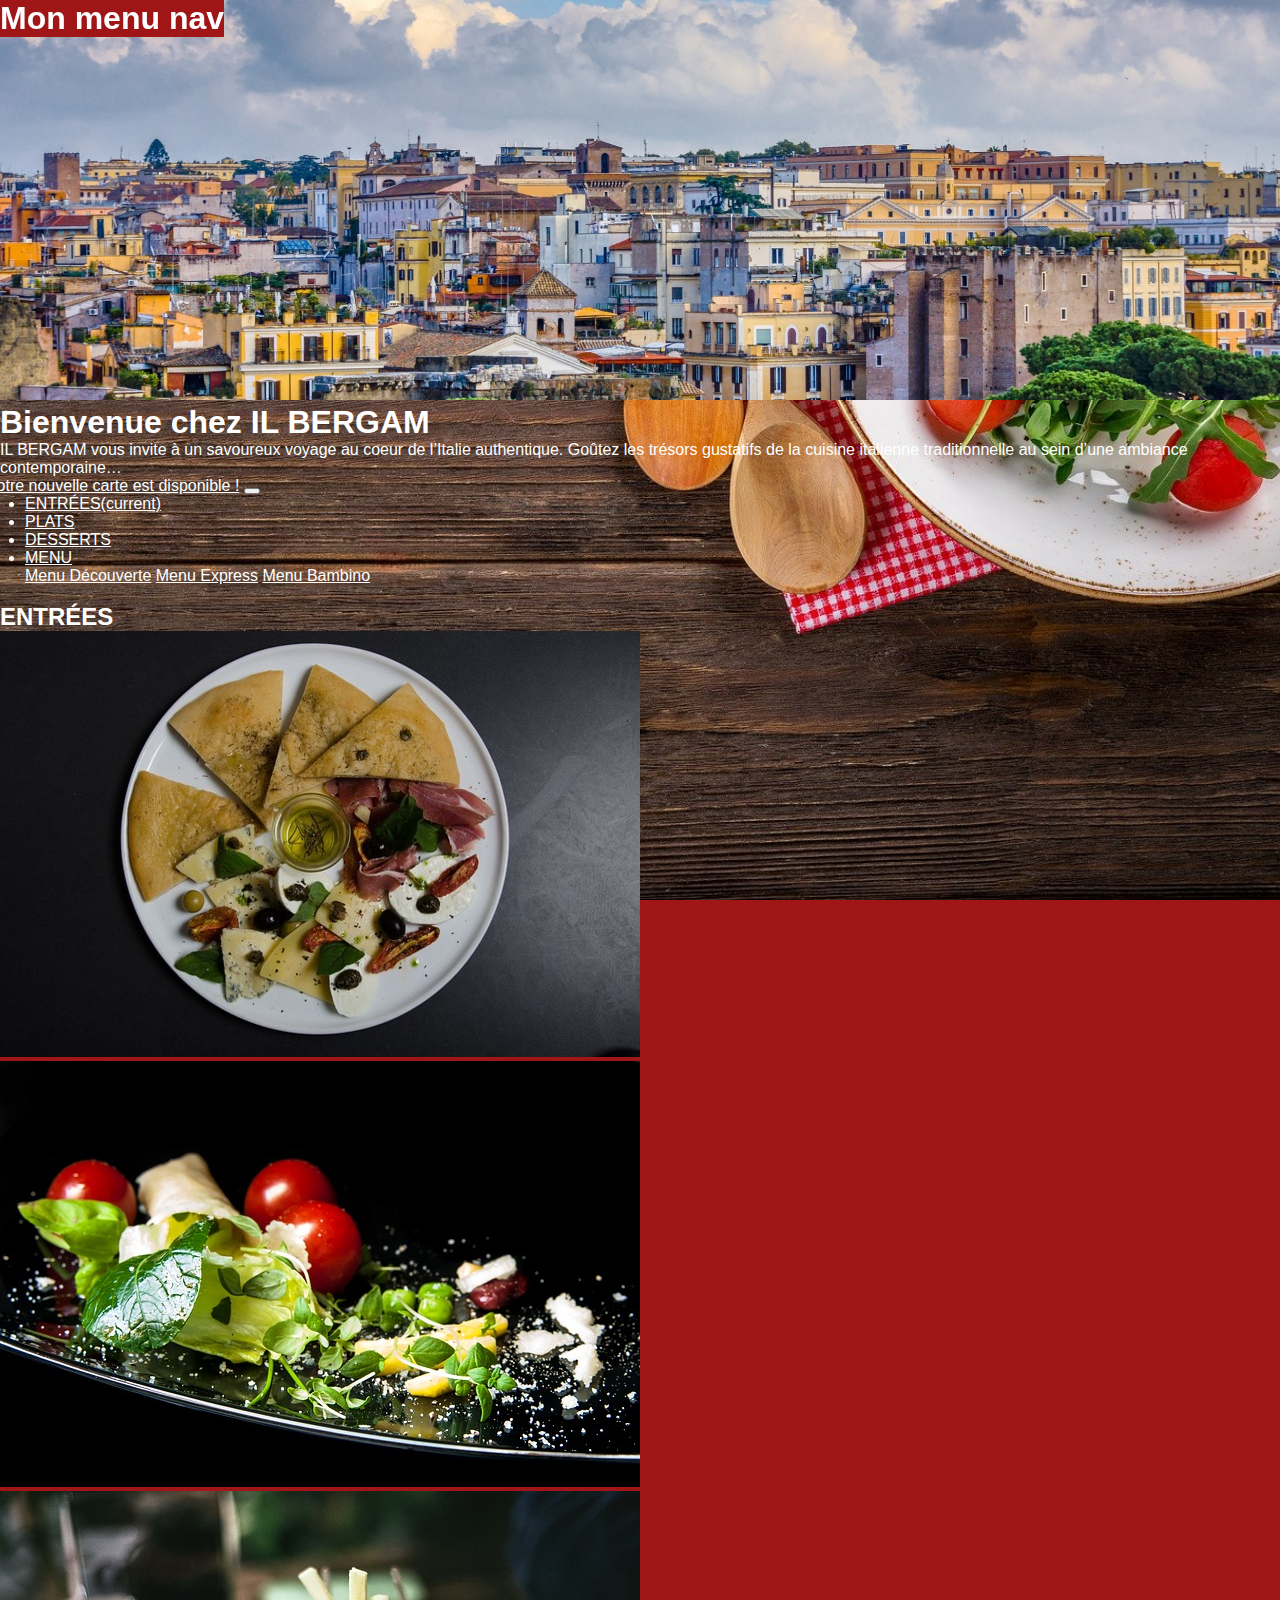
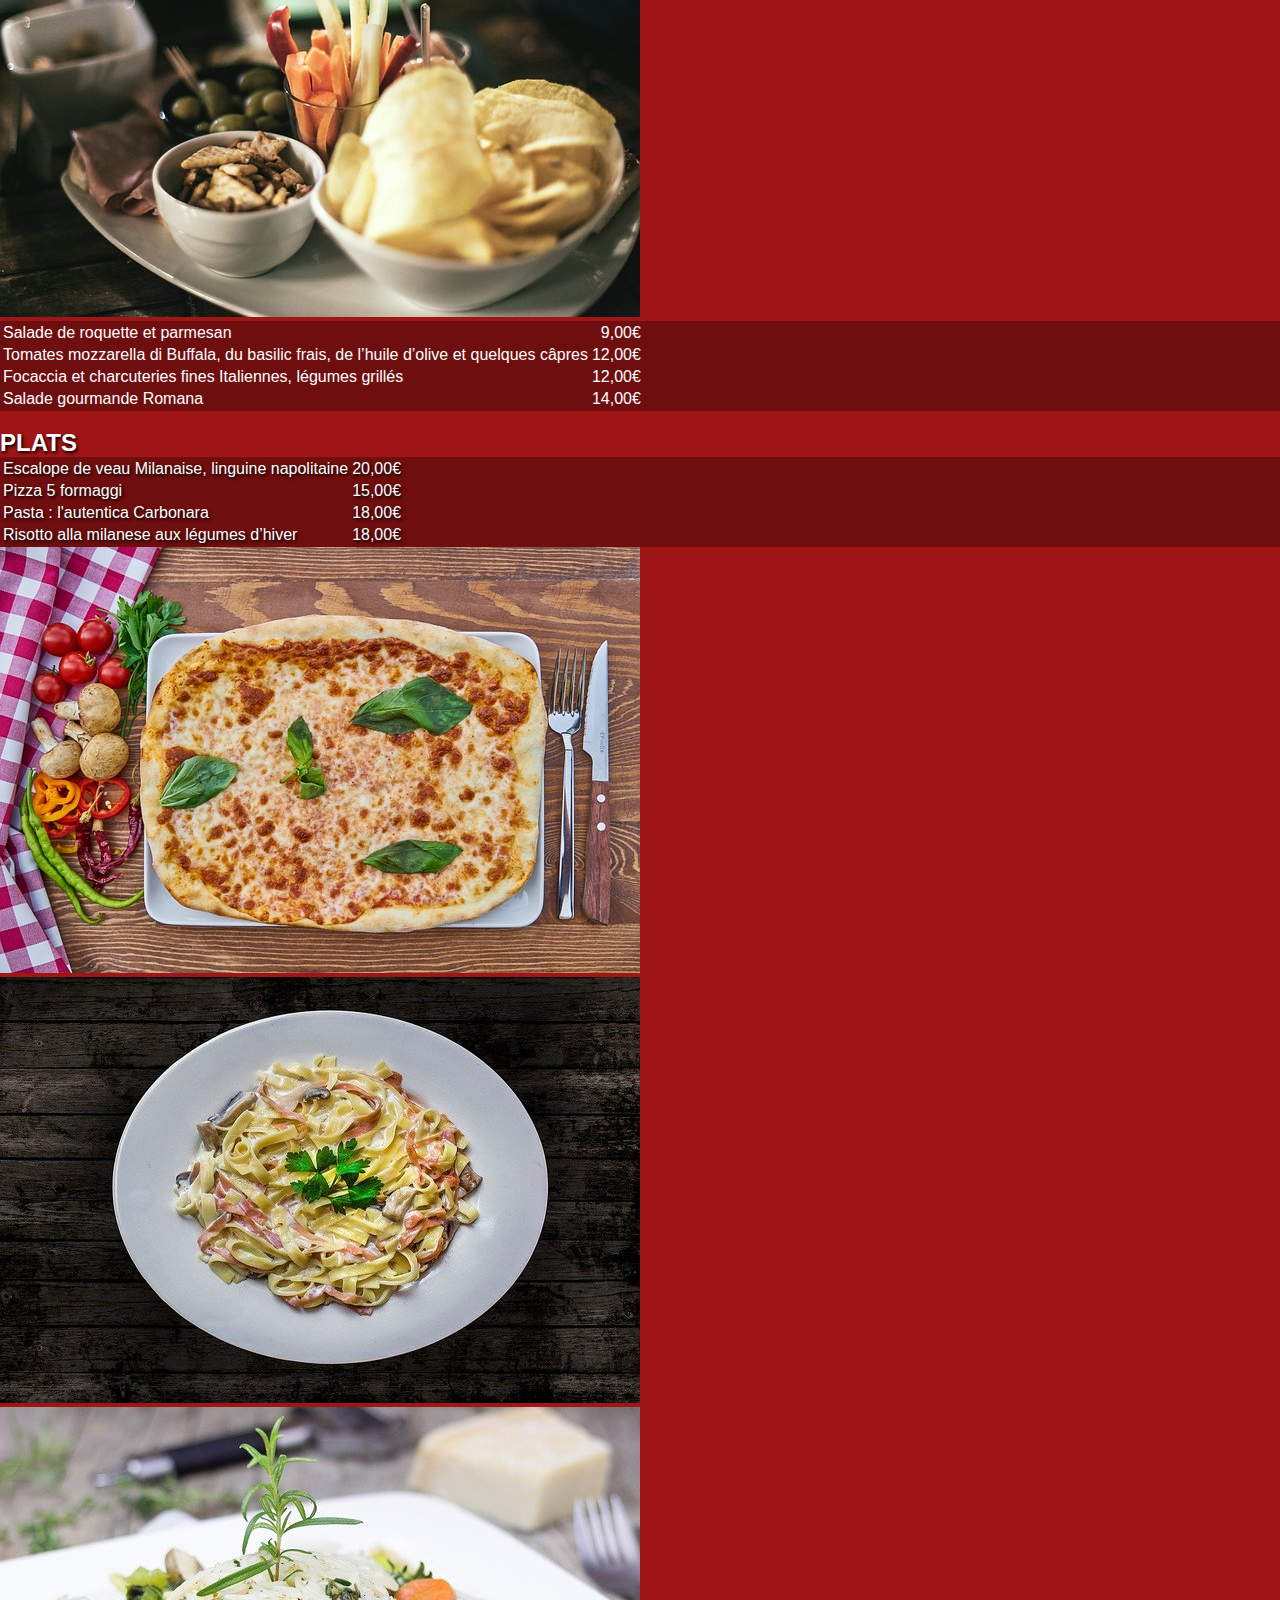
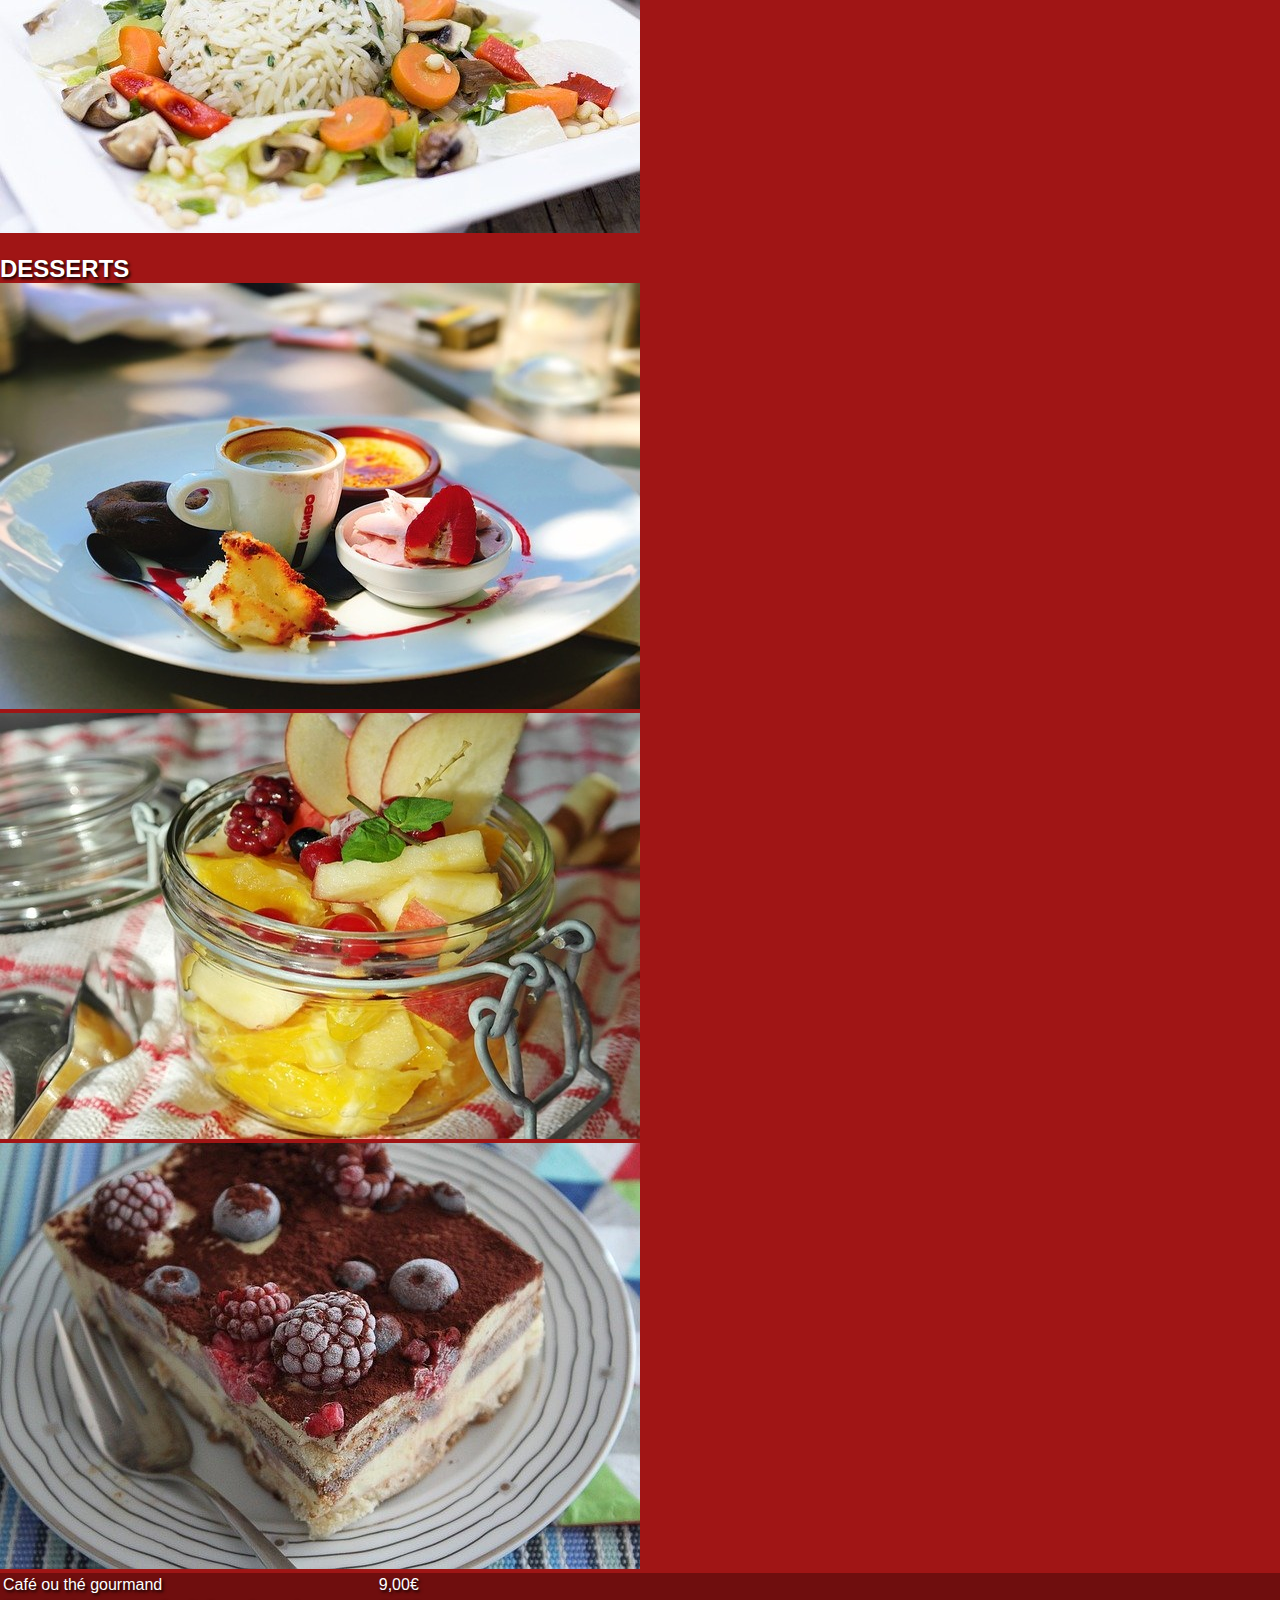
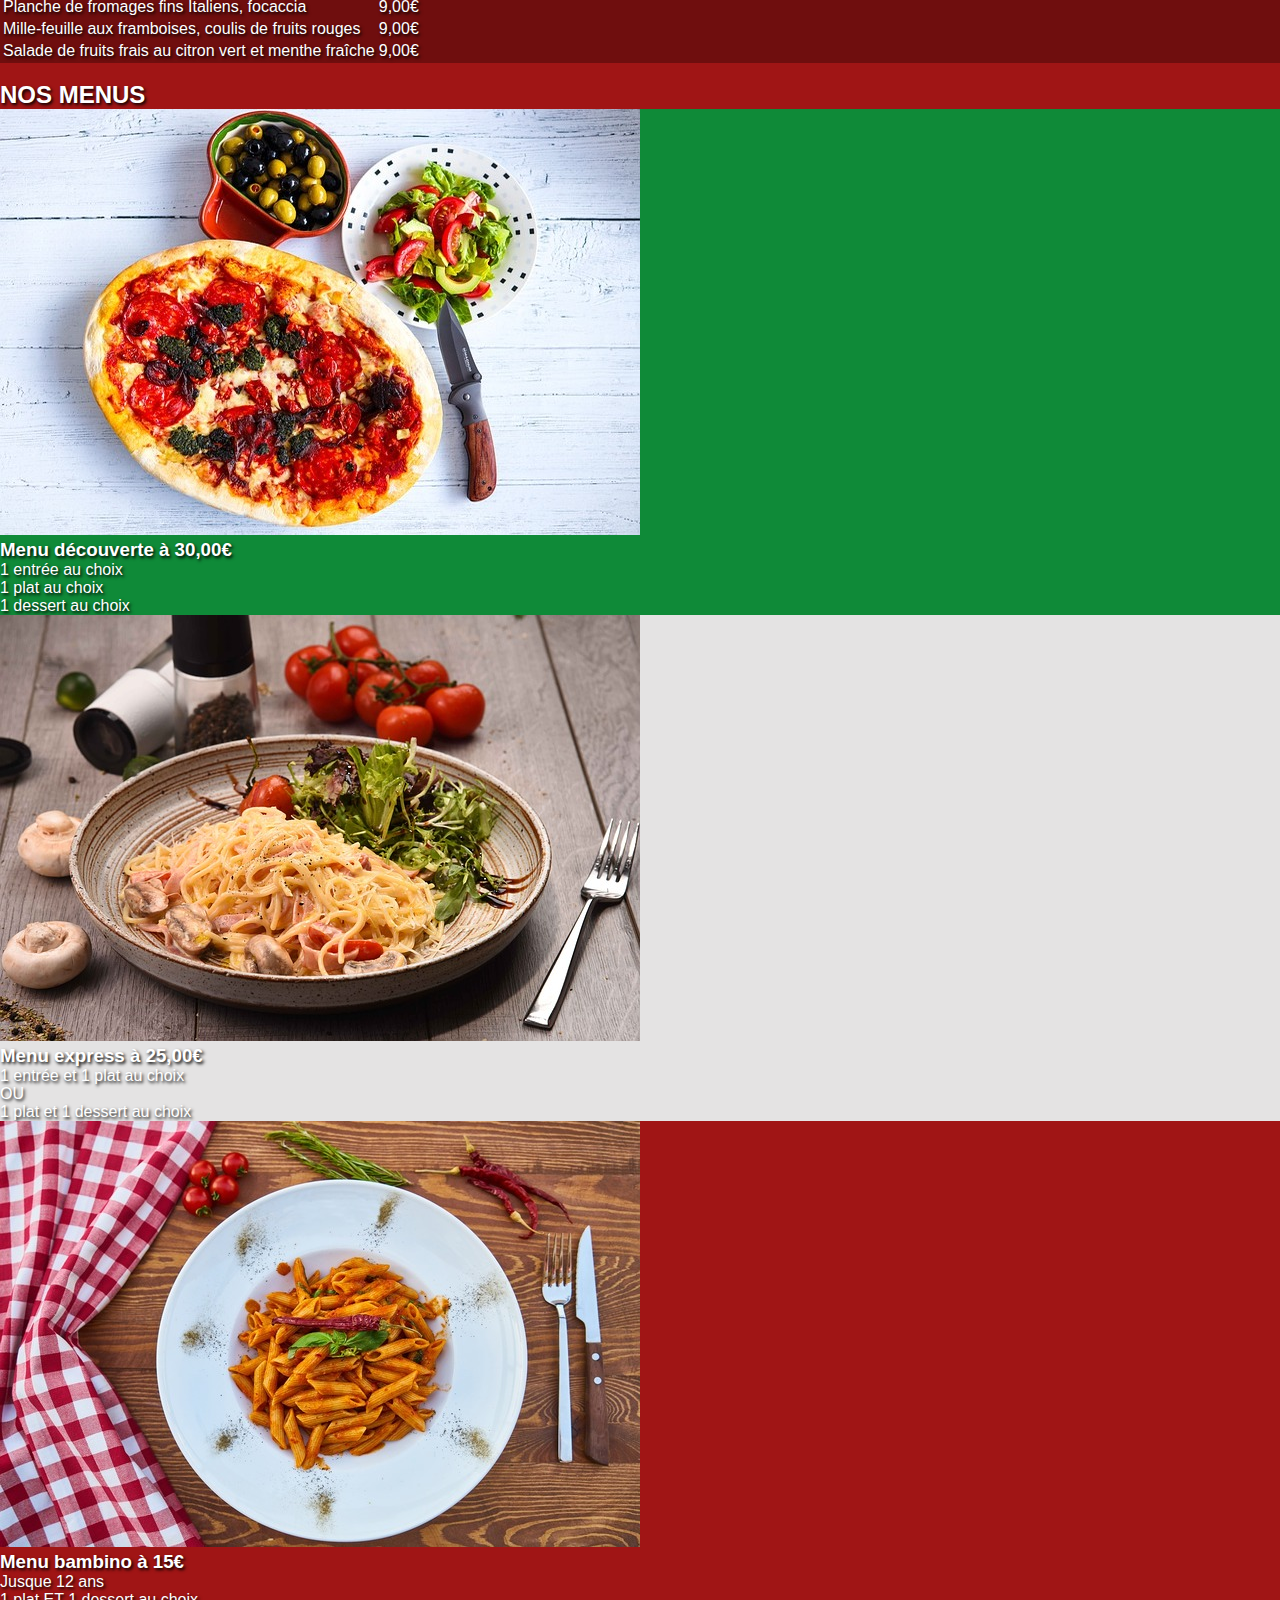
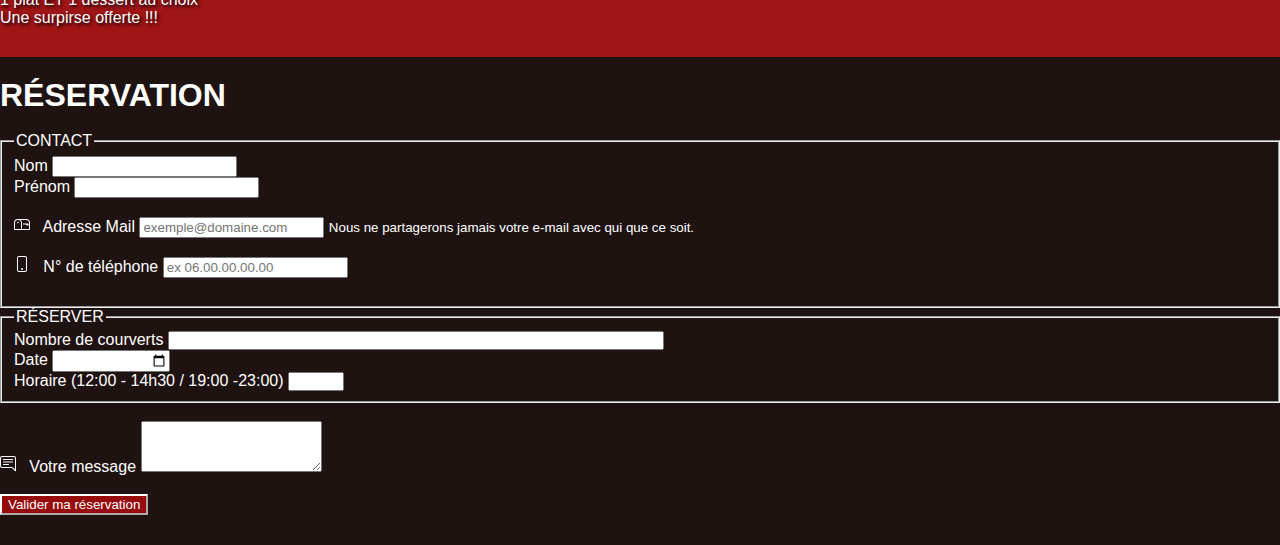
==== carte_reservation.html @ c31d00de "commit avant fusion" ====
<!DOCTYPE html>
<html lang="en">

<head>
  <meta charset="utf-8">
  <meta name="viewport" content="width=device-width, initial-scale=1, shrink-to-fit=no">

  <link rel="stylesheet" href="https://cdn.jsdelivr.net/npm/bootstrap@4.5.3/dist/css/bootstrap.min.css"
    integrity="sha384-TX8t27EcRE3e/ihU7zmQxVncDAy5uIKz4rEkgIXeMed4M0jlfIDPvg6uqKI2xXr2" crossorigin="anonymous">
  <link rel="stylesheet" href="css/style_carte.css">

  <title>Carte</title>

</head>

<body class="container-fluid">

  <div id="page" class="row">
    <div id="menu" class="col-lg-3">
      <h1>Mon menu nav</h1>
    </div>

    <!-- colonne droite -->
    <div id="colonne_droite" class="container col-lg-9">


        <header>
            <div id="banniere">
                <img src="image-accueil/banniere1.jpg" width="100%">
                <div id="welcome">
                    <h1 class="text-center font-italic"><strong>Bienvenue chez IL BERGAM</strong></h1>
                </div>
            </div>
            <p class="text-justify font-italic">IL BERGAM vous invite à un savoureux voyage au coeur de l’Italie
                authentique.
                Goûtez les trésors gustatifs de la cuisine italienne traditionnelle au sein d’une ambiance
                contemporaine…
            </p>
        </header>
      
      <!-- Menu de navigation de la carte -->
      <nav class="navbar navbar-expand-lg navbar-light bg-light sticky-top">
        <a class="navbar-brand" href="#">Notre nouvelle carte est disponible !</a>
        <button class="navbar-toggler" type="button" data-toggle="collapse" data-target="#navbarNavDropdown" aria-controls="navbarNavDropdown" aria-expanded="false" aria-label="Toggle navigation">
          <span class="navbar-toggler-icon"></span>
        </button>
        <div class="collapse navbar-collapse" id="navbarNavDropdown">
          <ul class="navbar-nav">
            <li class="nav-item active">
              <a class="nav-link" href="#entrees">ENTRÉES<span class="sr-only">(current)</span></a>
            </li>
            <li class="nav-item">
              <a class="nav-link" href="#plats">PLATS</a>
            </li>
            <li class="nav-item">
              <a class="nav-link" href="#desserts">DESSERTS</a>
            </li>
            <li class="nav-item dropdown">
              <a class="nav-link dropdown-toggle" href="#" id="navbarDropdownMenuLink" role="button" data-toggle="dropdown" aria-haspopup="true" aria-expanded="false">
                MENU
              </a>
              <div class="dropdown-menu" aria-labelledby="navbarDropdownMenuLink">
                <a class="dropdown-item" href="#carte_menus">Menu Découverte</a>
                <a class="dropdown-item" href="#carte_menus">Menu Express</a>
                <a class="dropdown-item" href="#carte_menus">Menu Bambino</a>
              </div>
            </li>
          </ul>
        </div>
      </nav>

      <!-- Carte -->
      <!-- Entrée -->

      <section id="entrees"></section>
        <br /><H2>ENTRÉES</H2>
        <div class="row">
          <!-- Carousel entrées-->
          <div id="carouselExampleInterval" class="carousel slide col-lg-3" data-ride="carousel">
            <div class="carousel-inner">
              <div class="carousel-item active" data-interval="4000">
                <img src="images/entrée2.jpg" class="d-block w-100" alt="entrée1">
              </div>
              <div class="carousel-item" data-interval="4000">
                <img src="images/entrée1.jpg" class="d-block w-100" alt="entrée2">
              </div>
              <div class="carousel-item" data-interval="4000">
                <img src="images/entrée3.jpg" class="d-block w-100" alt="entrée3">
              </div>
            </div>
          </div>
          <!-- Carte des Entrées -->
          <div id="liste_entrees" class="col-lg-9">
            <table class="table table-hover">
              <tbody>
                <tr>
                  <td>Salade de roquette et parmesan</td>
                  <td class="prix">9,00€</td>
                </tr>
                <tr>
                  <td>Tomates mozzarella di Buffala, du basilic frais, de l’huile d’olive et quelques câpres</td>
                  <td class="prix">12,00€</td>
                </tr>
                <tr>
                  <td>Focaccia et charcuteries fines Italiennes, légumes grillés</td>
                  <td class="prix">12,00€</td>
                </tr>
                <tr>
                  <td>Salade gourmande Romana</td>
                  <td class="prix">14,00€</td>
                </tr>
              </tbody>
            </table>
          </div>
        </div>
      </section>

      <!-- Plats -->
      <section id="plats">
        <br />
        <H2>PLATS</H2>
        <div class="row">
          <!-- Carte des plats -->
          <div id="liste_plats" class="col-lg-9">
            <table class="table table-hover">
              <tbody>
                <tr>
                  <td>Escalope de veau Milanaise, linguine napolitaine</td>
                  <td class="prix">20,00€</td>
                </tr>
                <tr>
                  <td>Pizza 5 formaggi</td>
                  <td class="prix">15,00€</td>
                </tr>
                <tr>
                  <td>Pasta : l'autentica Carbonara</td>
                  <td class="prix">18,00€</td>
                </tr>
                <tr>
                  <td>Risotto alla milanese aux légumes d’hiver</td>
                  <td class="prix">18,00€</td>
                </tr>
              </tbody>
            </table>
          </div>
          <!-- Carousel plats-->
          <div id="carouselExampleInterval" class="carousel slide col-lg-3" data-ride="carousel">
            <div class="carousel-inner">
              <div class="carousel-item active" data-interval="4000">
                <img src="images/plat1.jpg" class="d-block w-100" alt="plat1">
              </div>
              <div class="carousel-item" data-interval="4000">
                <img src="images/plat2.jpg" class="d-block w-100" alt="plat2">
              </div>
              <div class="carousel-item" data-interval="4000">
                <img src="images/plat3.jpg" class="d-block w-100" alt="plat3">
              </div>
            </div>
          </div>
        </div>
      </section>

      <!-- Desserts -->
      
      <section id="desserts">
        <br />
        <H2>DESSERTS</H2>
        <div class="row">
          <!-- Carousel desserts-->
          <div id="carouselExampleInterval" class="carousel slide col-lg-3" data-ride="carousel">
            <div class="carousel-inner">
              <div class="carousel-item active" data-interval="4000">
                <img src="images/cafe.jpg" class="d-block w-100" alt="dessert1">
              </div>
              <div class="carousel-item" data-interval="4000">
                <img src="images/salade_fruits.jpg" class="d-block w-100" alt="dessert2">
              </div>
              <div class="carousel-item" data-interval="4000">
                <img src="images/mille_feuille.jpg" class="d-block w-100" alt="dessert3">
              </div>
            </div>
          </div>
          <!-- Carte des desserts -->
          <div id="liste_desserts" class="col-lg-9">
            <table class="table table-hover">
              <tbody>
                <tr>
                  <td>Café ou thé gourmand</td>
                  <td class="prix">9,00€</td>
                </tr>
                <tr>
                  <td>Planche de fromages fins Italiens, focaccia</td>
                  <td class="prix">9,00€</td>
                </tr>
                <tr>
                  <td>Mille-feuille aux framboises, coulis de fruits rouges</td>
                  <td class="prix">9,00€</td>
                </tr>
                <tr>
                  <td>Salade de fruits frais au citron vert et menthe fraîche</td>
                  <td class="prix">9,00€</td>
                </tr>
              </tbody>
            </table>
          </div>
      </section>

      <!-- menus -->
      <section id="carte_menus">
        <br />
        <H2>NOS MENUS</H2>
        <div class="row">
          <div id="menu1" class="col-md-12 col-lg-4">
            <div class="card1 text-white">
              <img src="images/decouverte.jpg" class="card-img" alt="decouverte">
              <div class="card-body">
                <h3 class="card-title">Menu découverte à 30,00€</h3>
                <p class="card-text">1 entrée au choix</p>
                <p class="card-text">1 plat au choix</p>
                <p class="card-text">1 dessert au choix</p>
              </div>
            </div>
          </div>
      
          <div id="menu2" class="col-md-12 col-lg-4">
            <div class="card2 text-white">
              <img src="images/express.jpg" class="card-img" alt="express">
              <div class="card-body">
                <h3 class="card-title">Menu express à 25,00€</h3>
                <p class="card-text">1 entrée et 1 plat au choix</p>
                <p class="card-text">OU</p>
                <p class="card-text">1 plat et 1 dessert au choix</p>
              </div>
            </div>
          </div>
      
          <div id="menu3" class="col-md-12 col-lg-4">
            <div class="card3 text-white">
              <img src="images/bambino.jpg" class="card-img" alt="...">
              <div class="card-body">
                <h3 class="card-title">Menu bambino à 15€</h3>
                <p class="card-text">Jusque 12 ans</p>
                <p class="card-text">1 plat ET 1 dessert au choix</p>
                <p class="card-text">Une surpirse offerte !!!</p>
              </div>
            </div>
          </div>
        </div>
      </section>

      <!-- Réservation -->
      <form method="post" action="validation.html">
        <h1>RÉSERVATION</h1><br />
        <fieldset>
          <legend>CONTACT</legend>
          <div class="row container">
            <div class="col">
              <label for="Name">Nom</label>
              <input type="text" class="form-control" id="name" placeholder="" required>
            </div>
            <div class="col">
              <label for="firstName">Prénom</label>
              <input type="text" class="form-control" id="firstName" placeholder="" required>
            </div>
          </div>
          <div class="row container">
            <div class="col">
              <label for="mail"><br /><svg width="1em" height="1em" viewBox="0 0 16 16" class="bi bi-mailbox"
                  fill="currentColor" xmlns="http://www.w3.org/2000/svg">
                  <path fill-rule="evenodd" d="M4 4a3 3 0 0 0-3 3v6h6V7a3 3 0 0 0-3-3zm0-1h8a4 4 0 0 1 4 4v6a1 1 0 0 1-1 1H1a1 1 0 0 1-1-1V7a4 4 0 0 1 4-4zm2.646 1A3.99 3.99 0 0 1 8 7v6h7V7a3 3 0 0 0-3-3H6.646z" />
                  <path fill-rule="evenodd" d="M11.793 8.5H9v-1h5a.5.5 0 0 1 .5.5v1a.5.5 0 0 1-.5.5h-1a.5.5 0 0 1-.354-.146l-.853-.854z" />
                  <path d="M5 7c0 .552-.448 0-1 0s-1 .552-1 0a1 1 0 0 1 2 0z" />
                </svg> &nbsp Adresse Mail</label>
              <input type="email" class="form-control" id="mail" aria-describedby="emailHelp" placeholder="exemple@domaine.com" maxlength="50" size="20" required>
              <small id="emailHelp" class="form-text text-muted">Nous ne partagerons jamais votre e-mail avec qui que ce soit.</small>
            </div>
            <div class="col">
              <label for="phone"><br /><svg width="1em" height="1em" viewBox="0 0 16 16" class="bi bi-phone" fill="currentColor" xmlns="http://www.w3.org/2000/svg">
                  <path fill-rule="evenodd" d="M11 1H5a1 1 0 0 0-1 1v12a1 1 0 0 0 1 1h6a1 1 0 0 0 1-1V2a1 1 0 0 0-1-1zM5 0a2 2 0 0 0-2 2v12a2 2 0 0 0 2 2h6a2 2 0 0 0 2-2V2a2 2 0 0 0-2-2H5z" />
                  <path fill-rule="evenodd" d="M8 14a1 1 0 1 0 0-2 1 1 0 0 0 0 2z" />
                </svg> &nbsp N° de téléphone </label>
              <input type="tel" class="form-control" id="firstName" pattern="[0-9]{2}.[0-9]{2}.[0-9]{2}.[0-9]{2}.[0-9]{2}" placeholder="ex 06.00.00.00.00" size="20" required>
            </div>
          </div><br />
        </fieldset>

        <fieldset>
          <legend>RÉSERVER</legend>
          <div class="row container">
            <div class="col">
              <label for="exampleFormControlSelect1">Nombre de courverts</label>
              <select class="form-control" id="exampleFormControlSelect1">
                <option>1</option>
                <option>2</option>
                <option>3</option>
                <option>4</option>
                <option>5</option>
                <option>6</option>
                <option>7</option>
                <option>8</option>
                <option>9</option>
                <option>10</option>
                <option>+ de 10 personnes. Merci de nous appeller directement pour faire la réservation.
                </option>
              </select>
            </div>
            <div class="col">
              <label for="date">Date</label>
              <input type="date" class="form-control" id="date" required>
            </div>
            <div class="col-sm-12 col-lg-4">
              <label for="time">Horaire (12:00 - 14h30 / 19:00 -23:00)</label>
              <select class="form-control" id="time" required minlength="4">
                <option>12:00</option>
                <option>12:30</option>
                <option>13:00</option>
                <option>13:30</option>
                <option>14:00</option>
                <option>-</option>
                <option>19:00</option>
                <option>19:30</option>
                <option>20:00</option>
                <option>20:30</option>
                <option>21:00</option>
                <option>22:30</option>
                <option>22:00</option>
                <option>22:30</option>
                </option>
              </select>
            </div>
        </fieldset>

        <div class="col-lg-6">
          <label for="commentaire"><br /><svg width="1em" height="1em" viewBox="0 0 16 16" class="bi bi-chat-right-text" fill="currentColor" xmlns="http://www.w3.org/2000/svg">
              <path fill-rule="evenodd" d="M2 1h12a1 1 0 0 1 1 1v11.586l-2-2A2 2 0 0 0 11.586 11H2a1 1 0 0 1-1-1V2a1 1 0 0 1 1-1zm12-1a2 2 0 0 1 2 2v12.793a.5.5 0 0 1-.854.353l-2.853-2.853a1 1 0 0 0-.707-.293H2a2 2 0 0 1-2-2V2a2 2 0 0 1 2-2h12z" />
              <path fill-rule="evenodd" d="M3 3.5a.5.5 0 0 1 .5-.5h9a.5.5 0 0 1 0 1h-9a.5.5 0 0 1-.5-.5zM3 6a.5.5 0 0 1 .5-.5h9a.5.5 0 0 1 0 1h-9A.5.5 0 0 1 3 6zm0 2.5a.5.5 0 0 1 .5-.5h5a.5.5 0 0 1 0 1h-5a.5.5 0 0 1-.5-.5z" />
            </svg> &nbsp Votre message</label>
          <textarea class="form-control" id="commentaire" rows="3"></textarea>
        </div><br />

        <button type="submit" class="btn btn-primary">Valider ma réservation</button>

      </form>
    </div>
  </div>
  </div>

  <script src="https://code.jquery.com/jquery-3.5.1.slim.min.js"
    integrity="sha384-DfXdz2htPH0lsSSs5nCTpuj/zy4C+OGpamoFVy38MVBnE+IbbVYUew+OrCXaRkfj"
    crossorigin="anonymous"></script>
  <script src="https://cdn.jsdelivr.net/npm/popper.js@1.16.1/dist/umd/popper.min.js"
    integrity="sha384-9/reFTGAW83EW2RDu2S0VKaIzap3H66lZH81PoYlFhbGU+6BZp6G7niu735Sk7lN"
    crossorigin="anonymous"></script>
  <script src="https://cdn.jsdelivr.net/npm/bootstrap@4.5.3/dist/js/bootstrap.min.js"
    integrity="sha384-w1Q4orYjBQndcko6MimVbzY0tgp4pWB4lZ7lr30WKz0vr/aWKhXdBNmNb5D92v7s"
    crossorigin="anonymous"></script>

</body>

</html>
---- css/style_carte.css ----
*{
    color: white;
    margin: 0;
    font-family : 'Segoe UI', Tahoma, Geneva, Verdana, sans-serif;
}
body{
    background-color: rgb(160, 21, 21);   
}
#menu{
    background-color: rgb(160, 21, 21);
    position: fixed;
}

#colonne_droite{
    background-image: url("../images/bg_carte101.jpg");
    background-size: cover;
    background-repeat: no-repeat;
    background-attachment: fixed;
    background-position: right;
    right: 0;
    height: 100%;
    margin-right: 0px;
}

/* menu carte */
nav{
    margin-left: -15px;
    margin-right: -15px;
}

/* carte */
.prix{
    text-align: right;
}
#entrees{
    margin-top: -130px;
    padding-top: 130px;
    color: white; 
    text-shadow: black 0.1em 0.1em 0.2em;
}
#liste_entrees{
    background-color: rgba(0,0,0,0.3) ;
    color: white;
}
#plats{
    margin-top: -130px;
    padding-top: 130px;
    color: white; 
    text-shadow: black 0.1em 0.1em 0.2em;
}
#liste_plats{
    background-color: rgba(0,0,0,0.3) ;
    color: white;
}
#desserts{
    margin-top: -130px;
    padding-top: 130px;
    color: white; 
    text-shadow: black 0.1em 0.1em 0.2em;
}
#liste_desserts{
    background-color: rgba(0,0,0,0.3) ;
    color: white;
}
#carte_menus{
    margin-top: -130px;
    padding-top: 130px;
    color: white; 
    text-shadow: black 0.1em 0.1em 0.2em;
}
.card1{
    background-color: rgb(15, 138, 56);
}
.card2{
    background-color: rgb(228, 227, 227);
}
.card3{
    background-color: rgb(160, 21, 21);
}

/* formulaire */
form{
    background-color: rgb(17, 19, 17, 0.9);
    margin-top: 30px;
    margin-right: -15px;
    margin-left: -15px;
    padding-bottom: 30px;
    padding-right: 15px;
    padding-left: 15px;
    padding-top: 20px;
}
option{
    color: rgb(0, 0, 0);
}
.btn-primary{
    background-color: rgba(163, 11, 11, 0.904);
    border-color: white;
}
.btn-primary:hover{
    background-color: rgb(15, 138, 56);
    border-color: white;
}

@media (max-width: 600px){
    #menu_gauche{
        background-color: rgb(160, 21, 21);
        position: relative;
    }
}
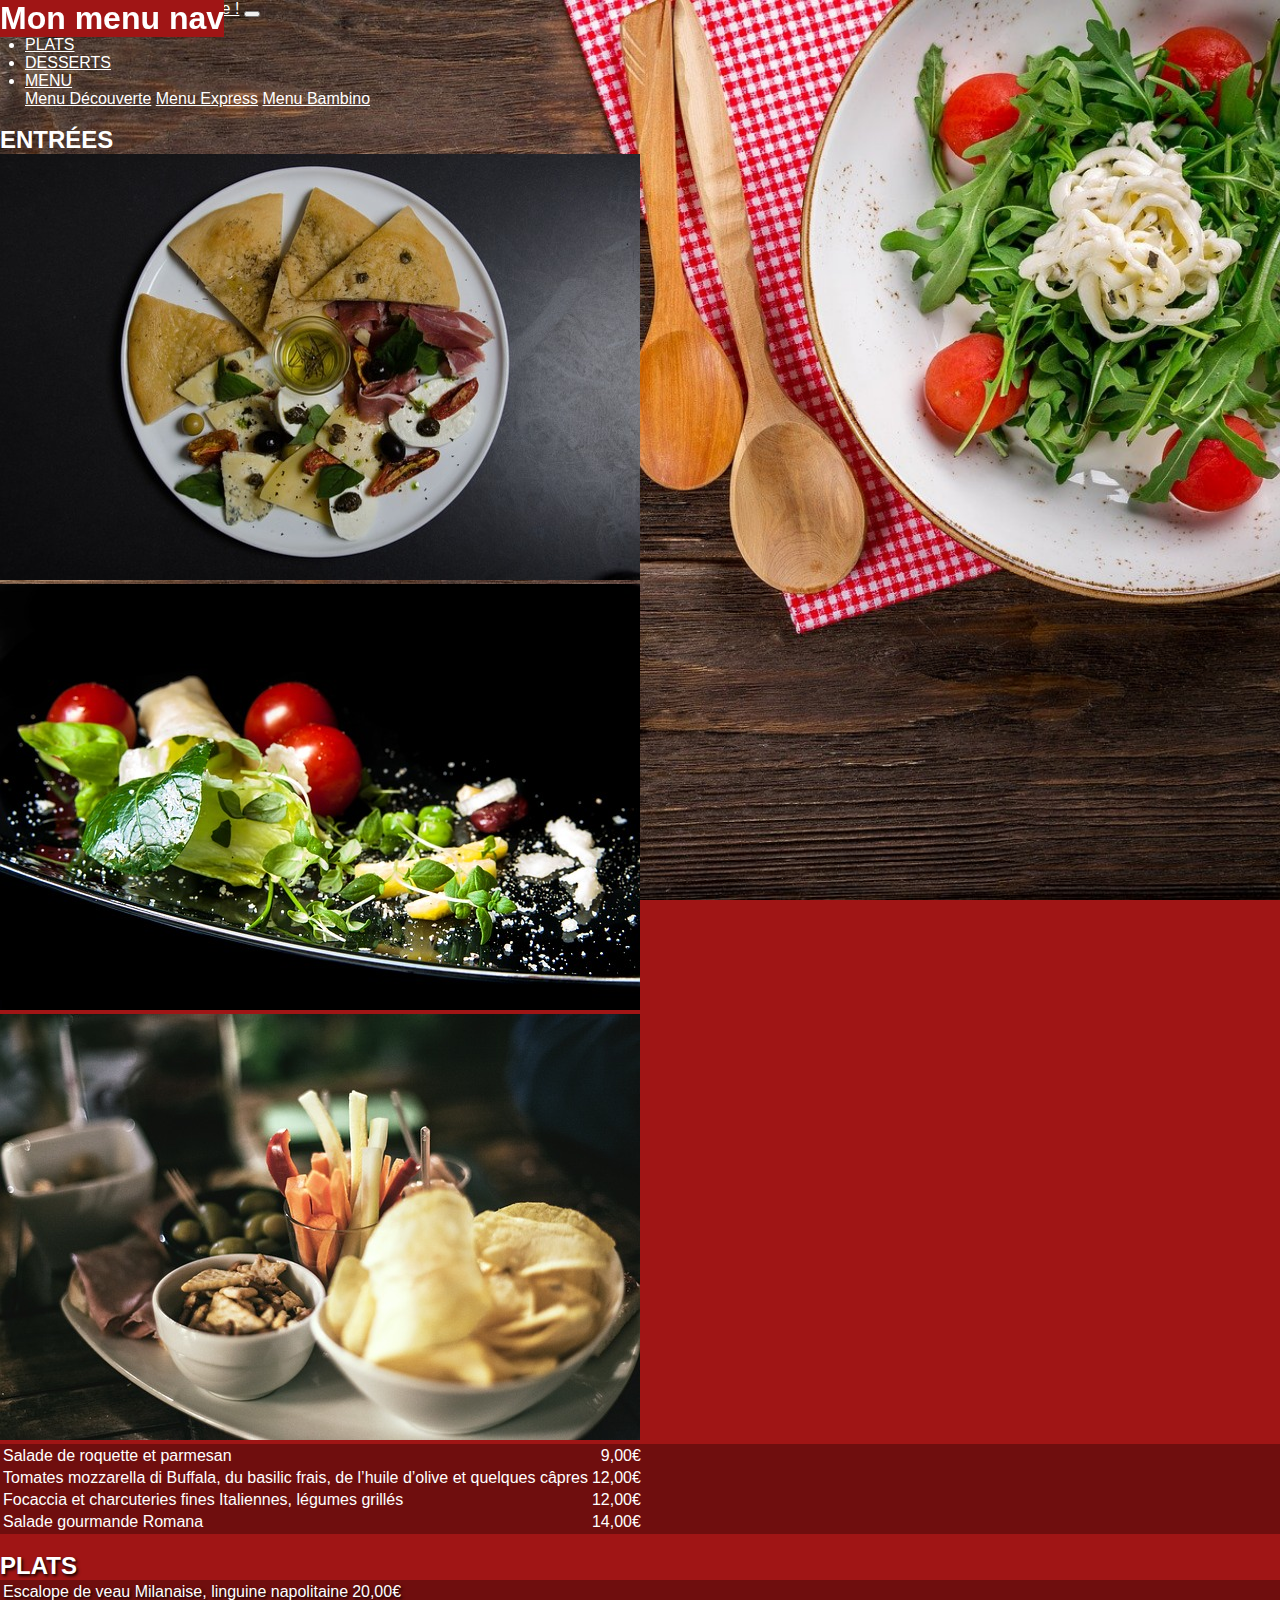
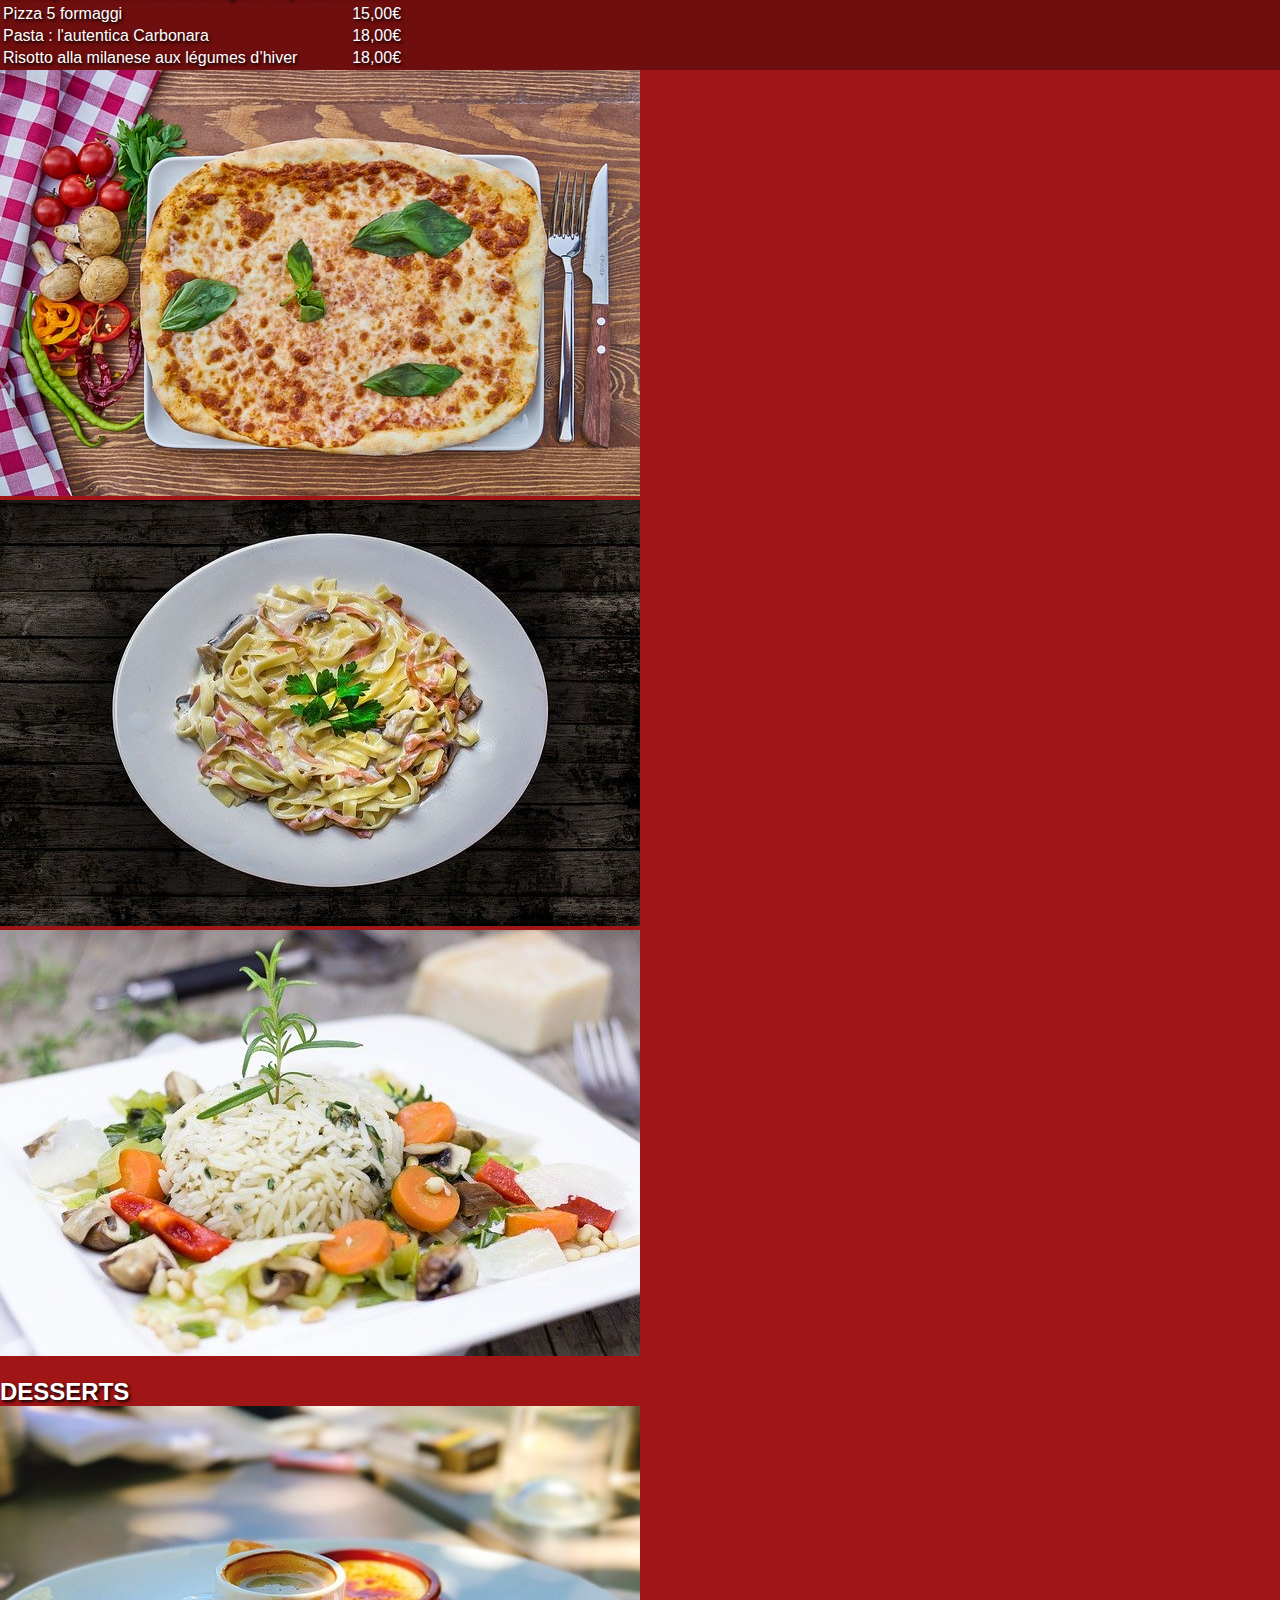
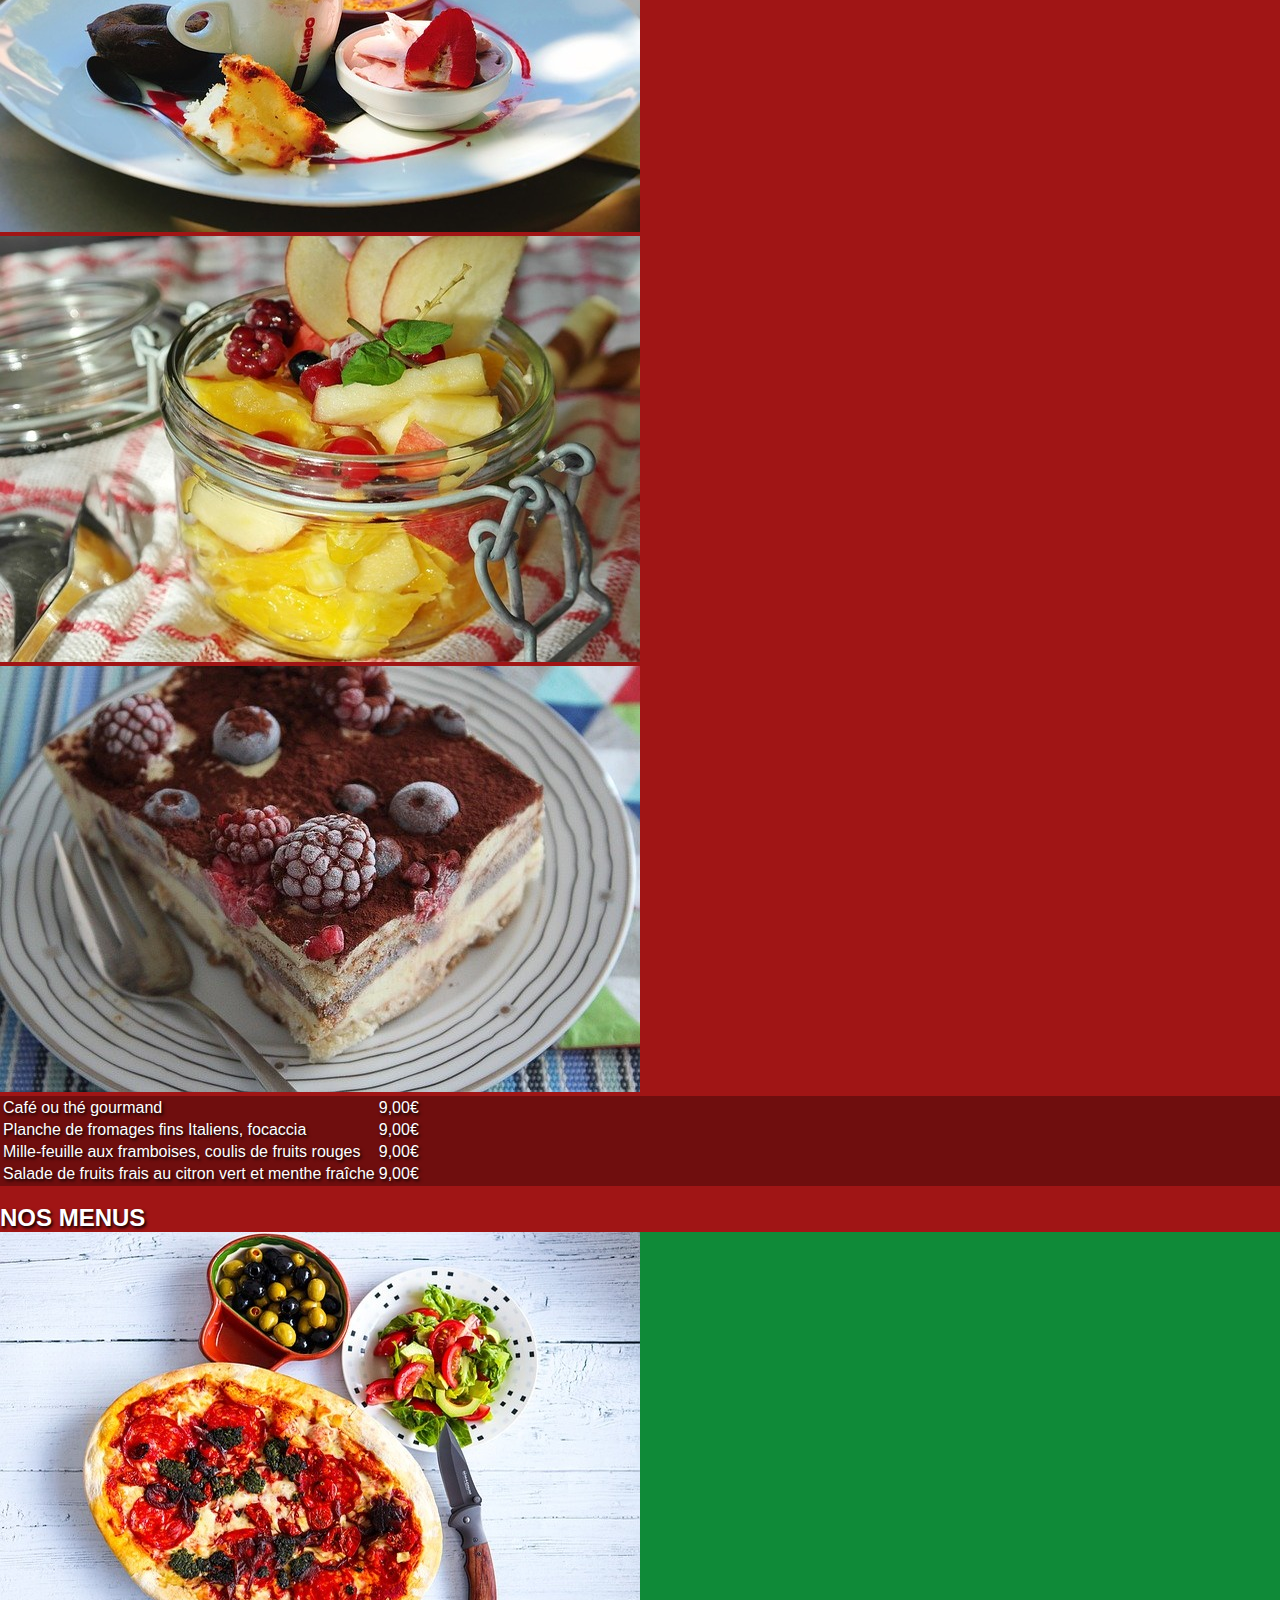
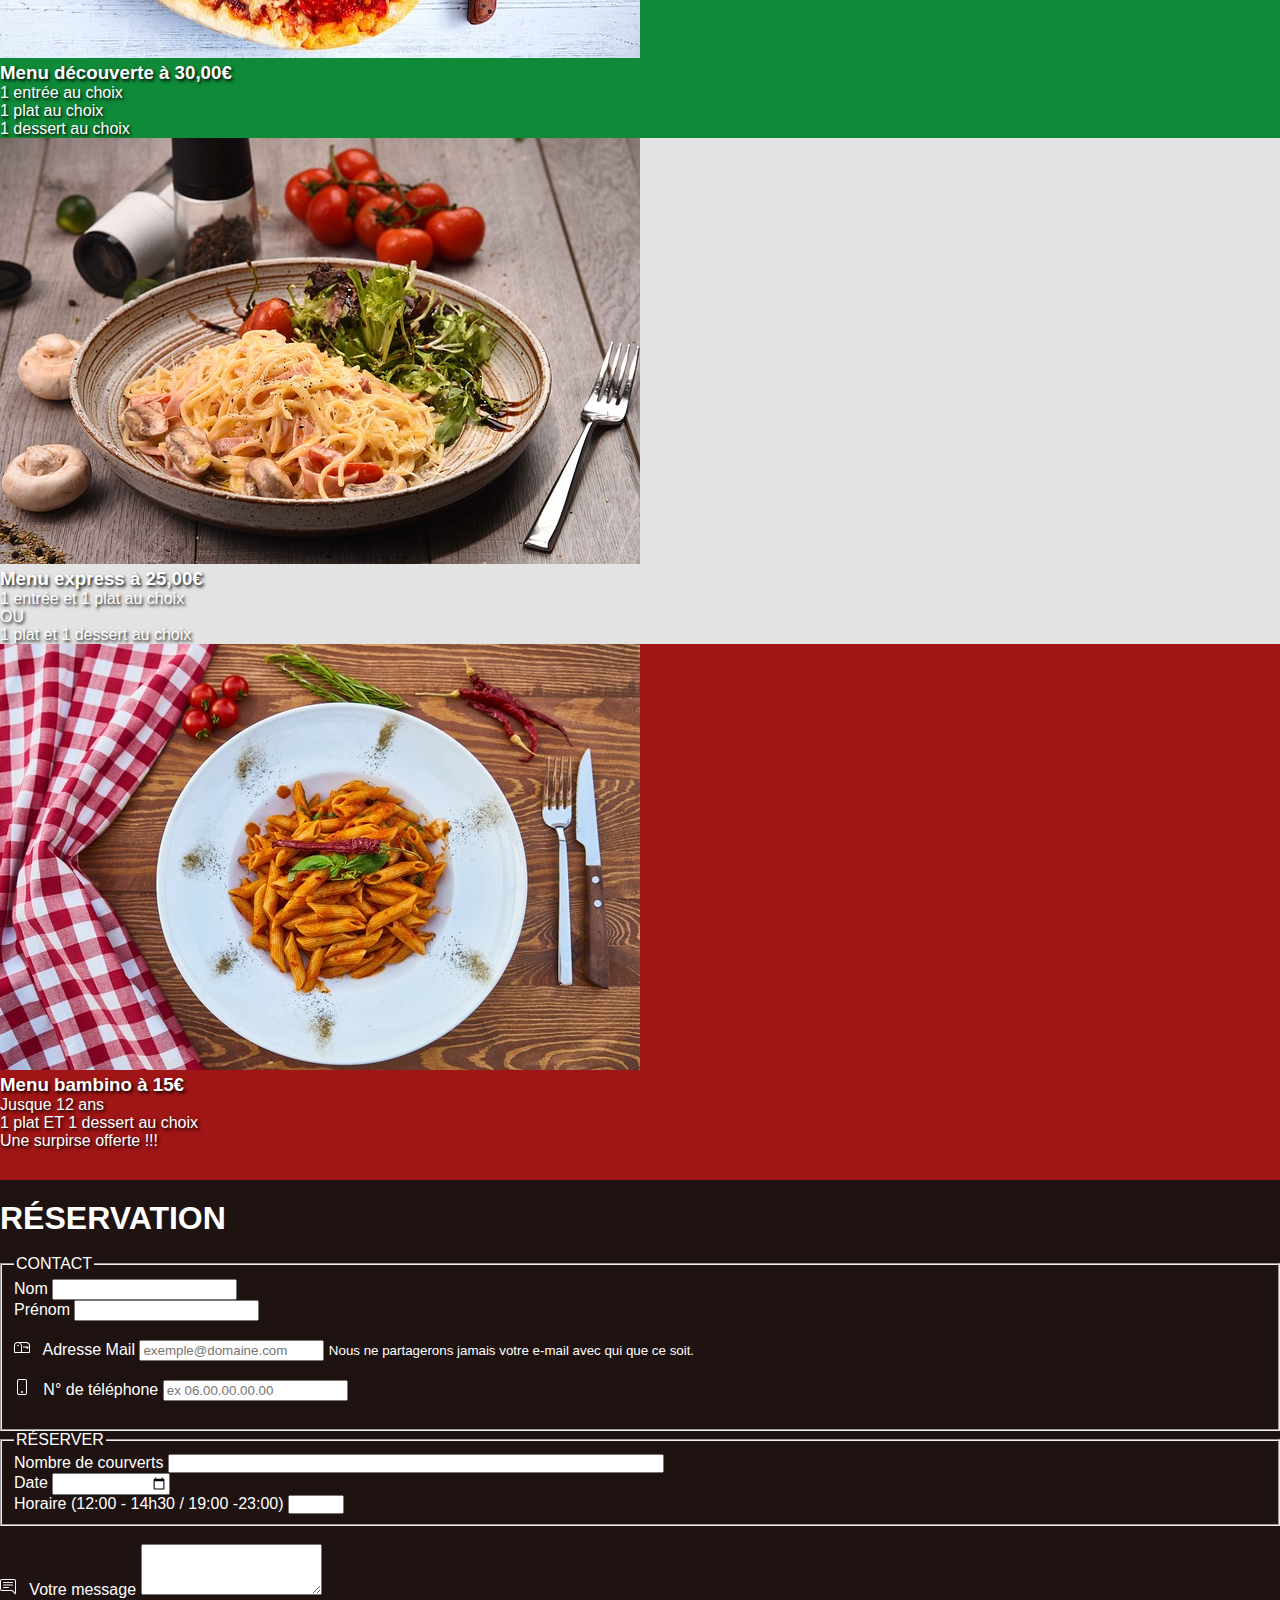
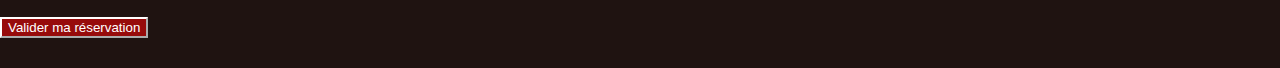
==== commit 94eebdfd: "after merge" ====
--- a/carte_reservation.html
+++ b/carte_reservation.html
@@ -1,5 +1,5 @@
 <!DOCTYPE html>
-<html lang="en">
+<html lang="fr">
 
 <head>
   <meta charset="utf-8">
@@ -22,21 +22,6 @@
 
     <!-- colonne droite -->
     <div id="colonne_droite" class="container col-lg-9">
-
-
-        <header>
-            <div id="banniere">
-                <img src="image-accueil/banniere1.jpg" width="100%">
-                <div id="welcome">
-                    <h1 class="text-center font-italic"><strong>Bienvenue chez IL BERGAM</strong></h1>
-                </div>
-            </div>
-            <p class="text-justify font-italic">IL BERGAM vous invite à un savoureux voyage au coeur de l’Italie
-                authentique.
-                Goûtez les trésors gustatifs de la cuisine italienne traditionnelle au sein d’une ambiance
-                contemporaine…
-            </p>
-        </header>
       
       <!-- Menu de navigation de la carte -->
       <nav class="navbar navbar-expand-lg navbar-light bg-light sticky-top">
@@ -249,7 +234,7 @@
       </section>
 
       <!-- Réservation -->
-      <form method="post" action="validation.html">
+      <form method="post" action="http://127.0.0.1:5500/validation.html">
         <h1>RÉSERVATION</h1><br />
         <fieldset>
           <legend>CONTACT</legend>
